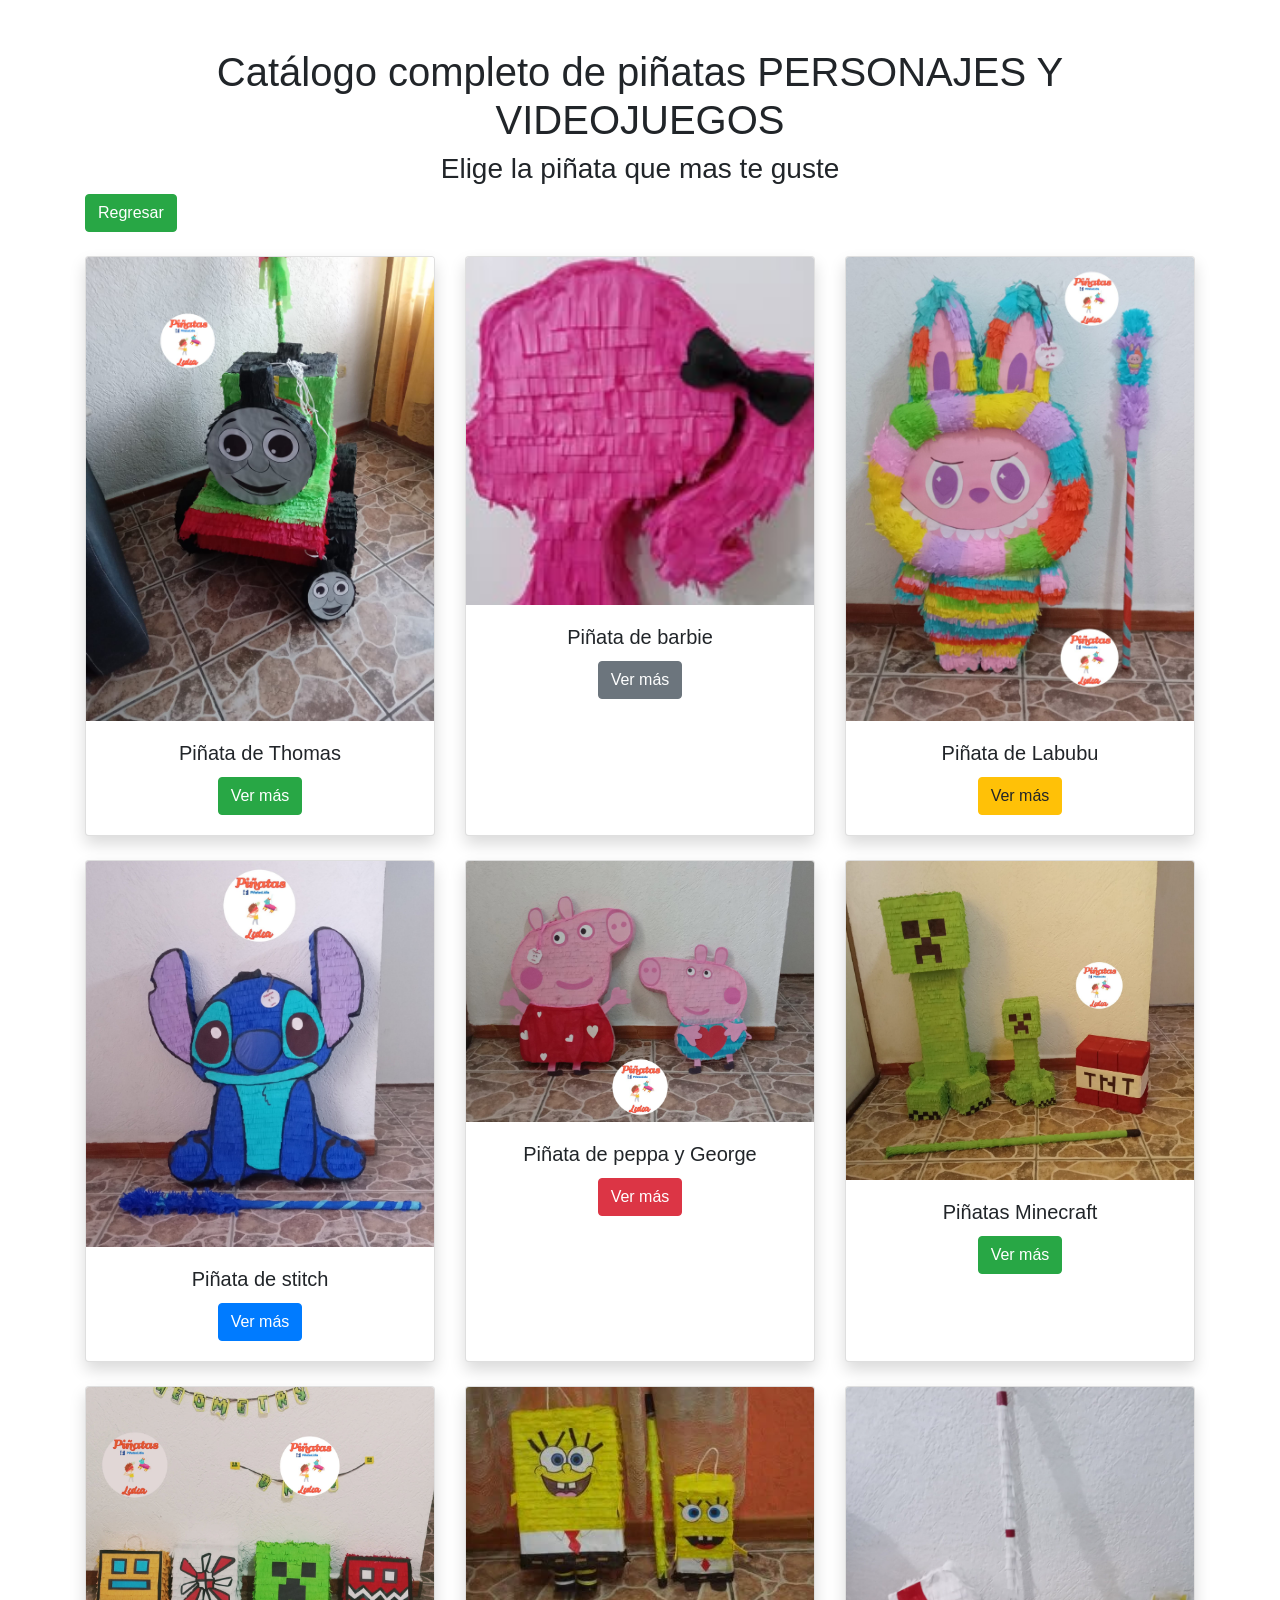
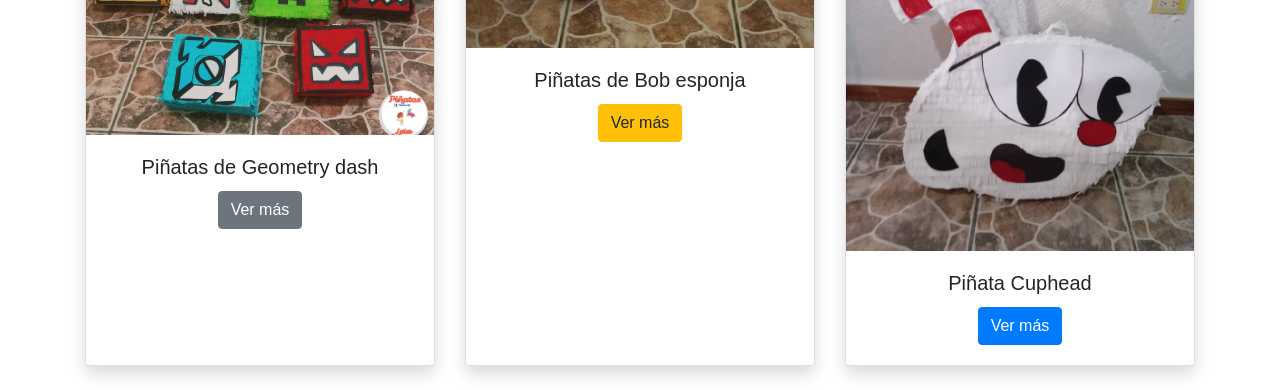
==== pinatas.html @ 62518555 "Add files via upload" ====
<!DOCTYPE html>
<html lang="en">
<head>
    <meta charset="UTF-8">
    <meta name="viewport" content="width=device-width, initial-scale=1.0">
    <link rel="stylesheet"
    href="https://cdn.jsdelivr.net/npm/bootstrap@4.6.2/dist/css/bootstrap.min.css">

		<link rel="stylesheet" href="pinata.css"> 

    <script src="https://code.jquery.com/jquery-3.6.0.min.js"></script>

    <script src="https://cdn.jsdelivr.net/npm/bootstrap@4.6.2/dist/js/bootstrap.bundle.min.js"></script>
    <title> Catálogo completo </title>
</head>
<body>
    <div class="container mt-5">
      <h1 class="text-center"> Catálogo completo de piñatas PERSONAJES Y VIDEOJUEGOS  </h1>
      <h3 class="text-center"> Elige la piñata que mas te guste </h3>


			<a href="index.html" class="btn btn-success"> Regresar </a><br><br>
      <div class="row">
				<div class="col-lg-4 col-md-6 mb-4">
					<div class="card shadow h-100">
						<img src="images/personaje1.jpg" class="card-img-top" alt="piñatas Thomas"> 
						<div class="card-body text-center">
							<h5 class="card-title">Piñata de Thomas</h5>
							<a href="#" class="btn btn-success">Ver más</a>
						</div>
					</div>
				</div>

				<div class="col-lg-4 col-md-6 mb-4">
					<div class="card shadow h-100">
						<img src="images/pinata-barbie.jpg" class="card-img-top" alt="piñatas barbie"> 
						<div class="card-body text-center">
							<h5 class="card-title">Piñata de barbie</h5>
							<a href="#" class="btn btn-secondary">Ver más</a>
						</div>
					</div>
				</div>

				<div class="col-lg-4 col-md-6 mb-4">
					<div class="card shadow h-100">
						<img src="images/pinata-stich.jpg" class="card-img-top" alt="piñatas stitch"> 
						<div class="card-body text-center">
							<h5 class="card-title">Piñata de Labubu </h5>
							<a href="#" class="btn btn-warning">Ver más</a>
						</div>
					</div>
				</div>

				<div class="col-lg-4 col-md-6 mb-4">
					<div class="card shadow h-100">
						<img src="images/pinata-stich2.jpg" class="card-img-top" alt="piñatas stitch"> 
						<div class="card-body text-center">
							<h5 class="card-title">Piñata de stitch </h5>
							<a href="#" class="btn btn-primary">Ver más</a>
						</div>
					</div>
				</div>

				<div class="col-lg-4 col-md-6 mb-4">
					<div class="card shadow h-100">
						<img src="images/pinata-peppa-pig.jpg" class="card-img-top" alt="piñatas peppea pig"> 
						<div class="card-body text-center">
							<h5 class="card-title">Piñata de peppa y George </h5>
							<a href="#" class="btn btn-danger">Ver más</a>
						</div>
					</div>
				</div>

				<div class="col-lg-4 col-md-6 mb-4">
					<div class="card shadow h-100">
						<img src="images/pinata-minecraft.jpg" class="card-img-top" alt="piñata minecraft"> 
						<div class="card-body text-center">
							<h5 class="card-title">Piñatas Minecraft </h5>
							<a href="#" class="btn btn-success">Ver más</a>
						</div>
					</div>
				</div>

				<div class="col-lg-4 col-md-6 mb-4">
					<div class="card shadow h-100">
						<img src="images/pinata-geometry-dash.jpg" class="card-img-top" alt="piñatas geometry dash"> 
						<div class="card-body text-center">
							<h5 class="card-title">Piñatas de Geometry dash </h5>
							<a href="#" class="btn btn-secondary">Ver más</a>
						</div>
					</div>
				</div>

				<div class="col-lg-4 col-md-6 mb-4">
					<div class="card shadow h-100">
						<img src="images/pinata-bob-esponja.jpg" class="card-img-top" alt="piñata bob esponja"> 
						<div class="card-body text-center">
							<h5 class="card-title">Piñatas de Bob esponja</h5>
							<a href="#" class="btn btn-warning">Ver más</a>
						</div>
					</div>
				</div>

				<div class="col-lg-4 col-md-6 mb-4">
					<div class="card shadow h-100">
						<img src="images/pinata-cuphead.jpg" class="card-img-top" alt="piñata cuphead"> 
						<div class="card-body text-center">
							<h5 class="card-title">Piñata Cuphead</h5>
							<a href="#" class="btn btn-primary">Ver más</a>
						</div>
					</div>
				</div>

      </div>
</body>
</html>
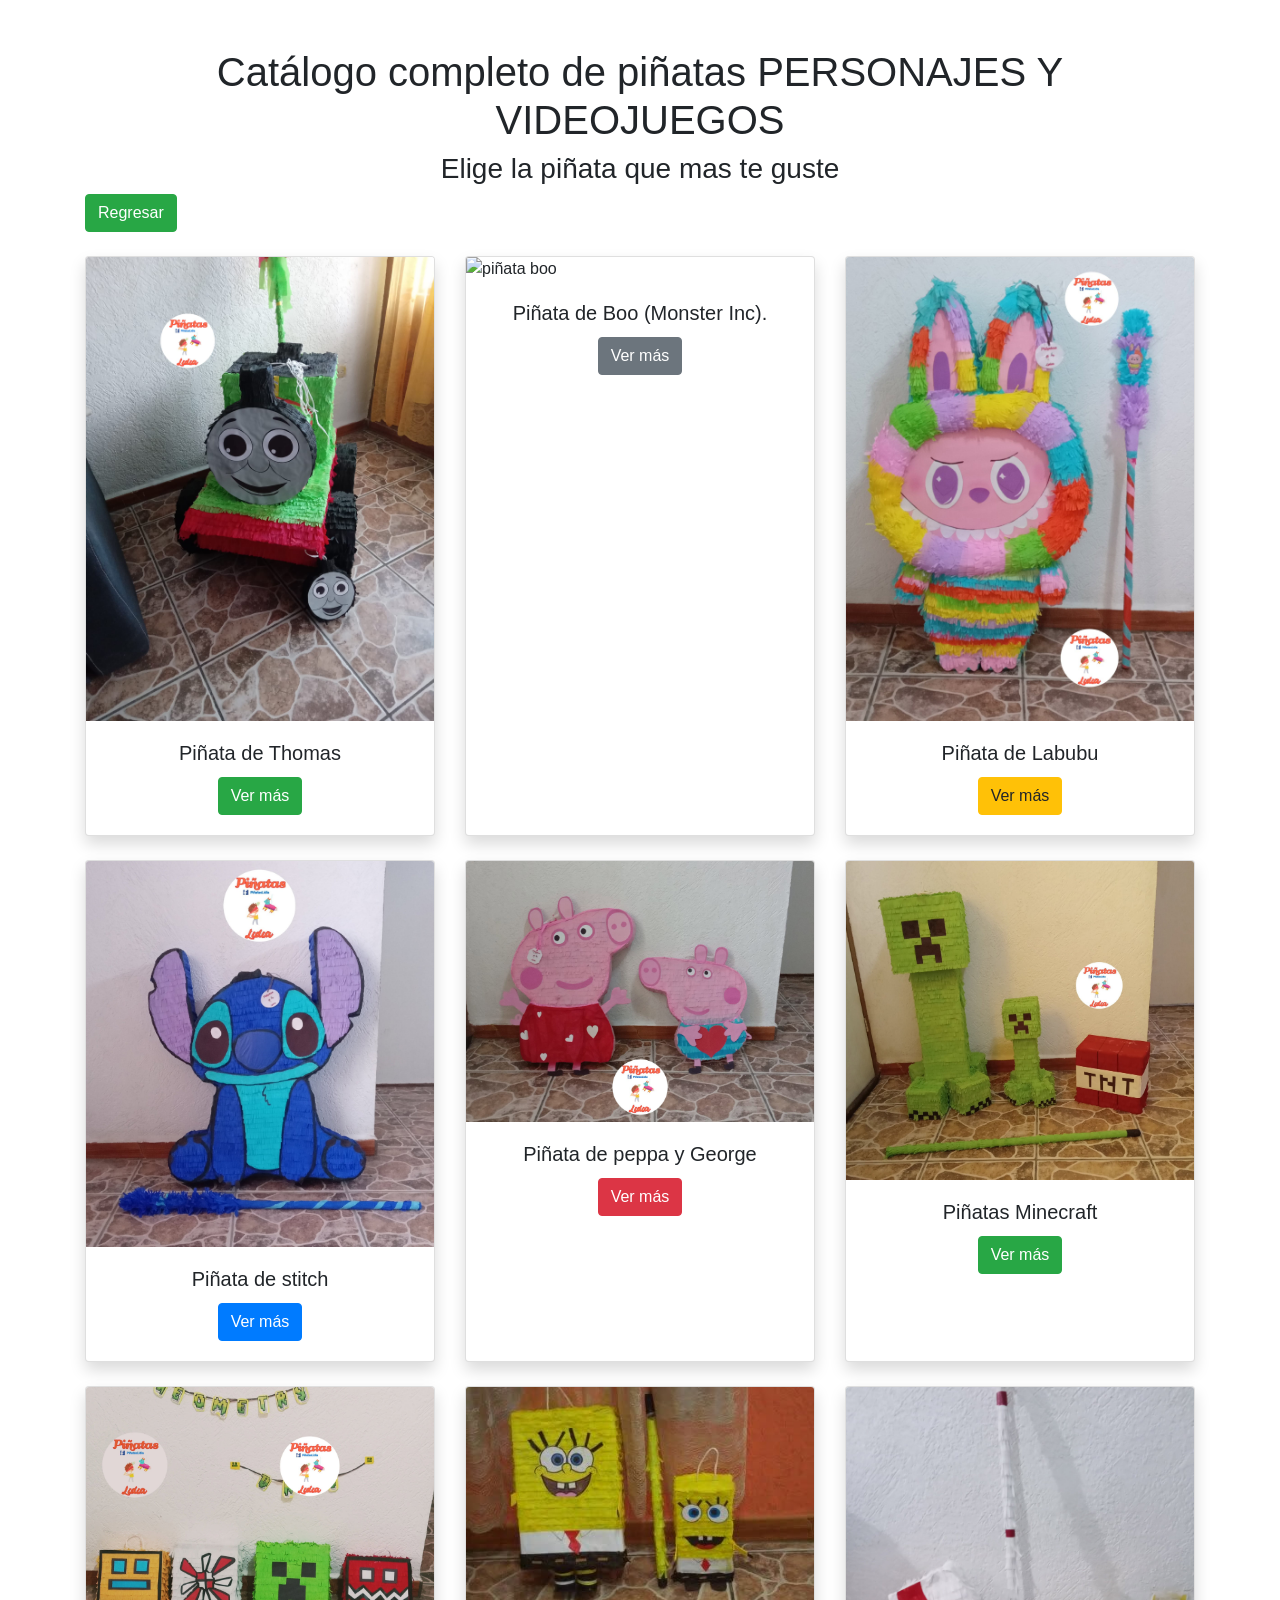
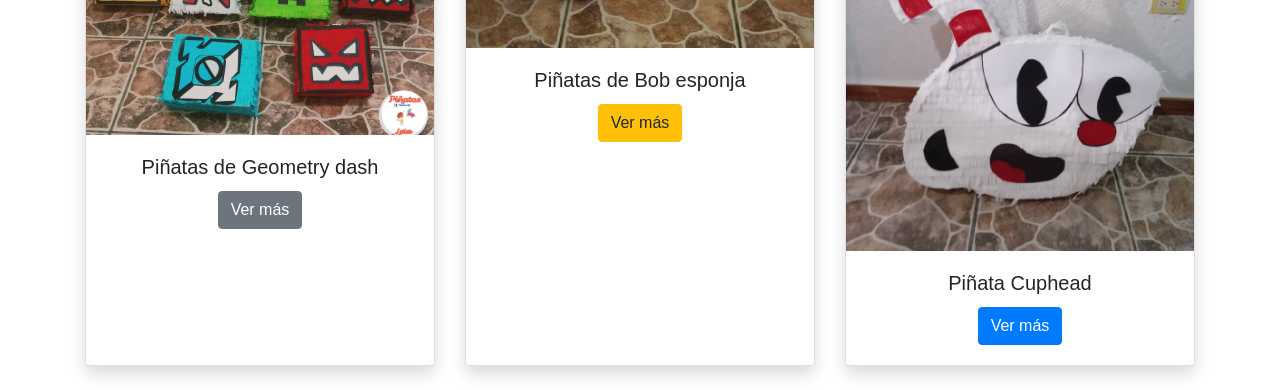
==== commit db5a8e84: "Add files via upload" ====
--- a/pinatas.html
+++ b/pinatas.html
@@ -33,9 +33,9 @@
 
 				<div class="col-lg-4 col-md-6 mb-4">
 					<div class="card shadow h-100">
-						<img src="images/pinata-barbie.jpg" class="card-img-top" alt="piñatas barbie"> 
+						<img src="images/pinata-boo.jpg" class="card-img-top" alt="piñata boo "> 
 						<div class="card-body text-center">
-							<h5 class="card-title">Piñata de barbie</h5>
+							<h5 class="card-title">Piñata de Boo (Monster Inc). </h5>
 							<a href="#" class="btn btn-secondary">Ver más</a>
 						</div>
 					</div>
